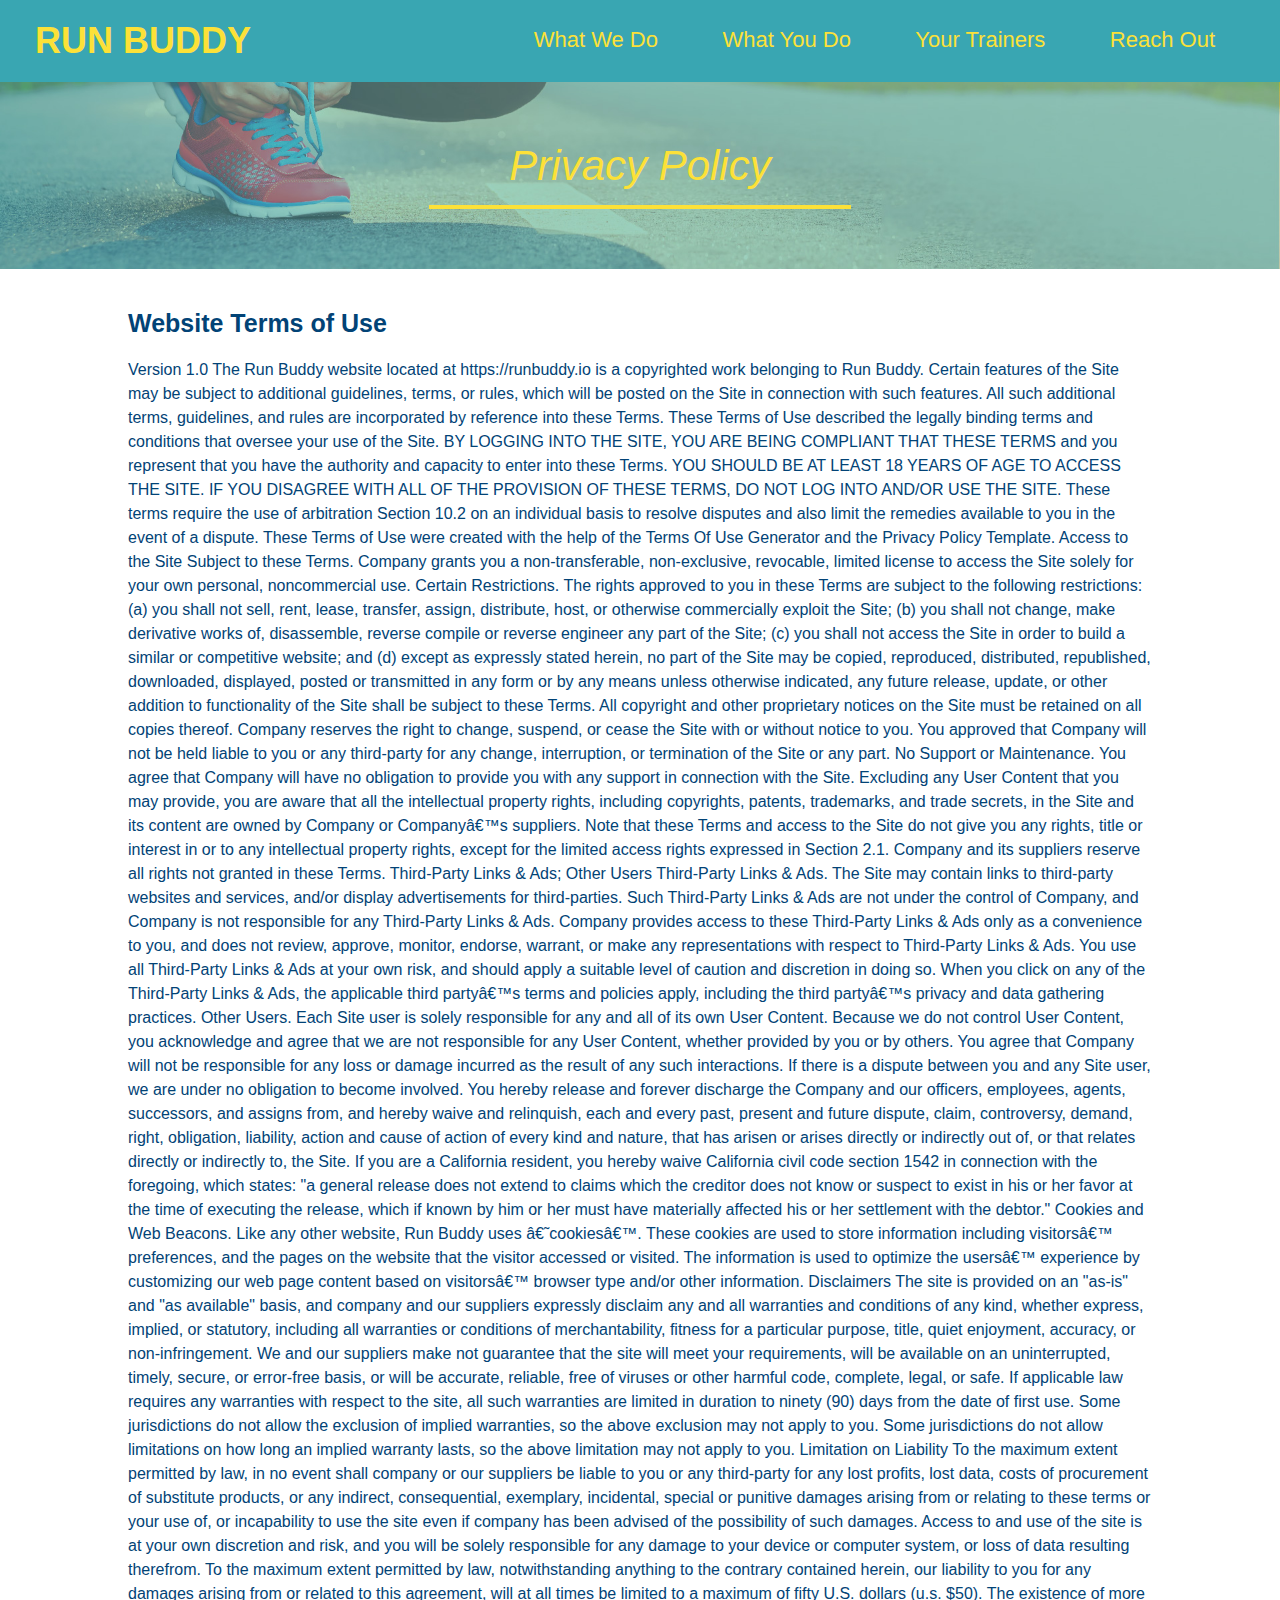
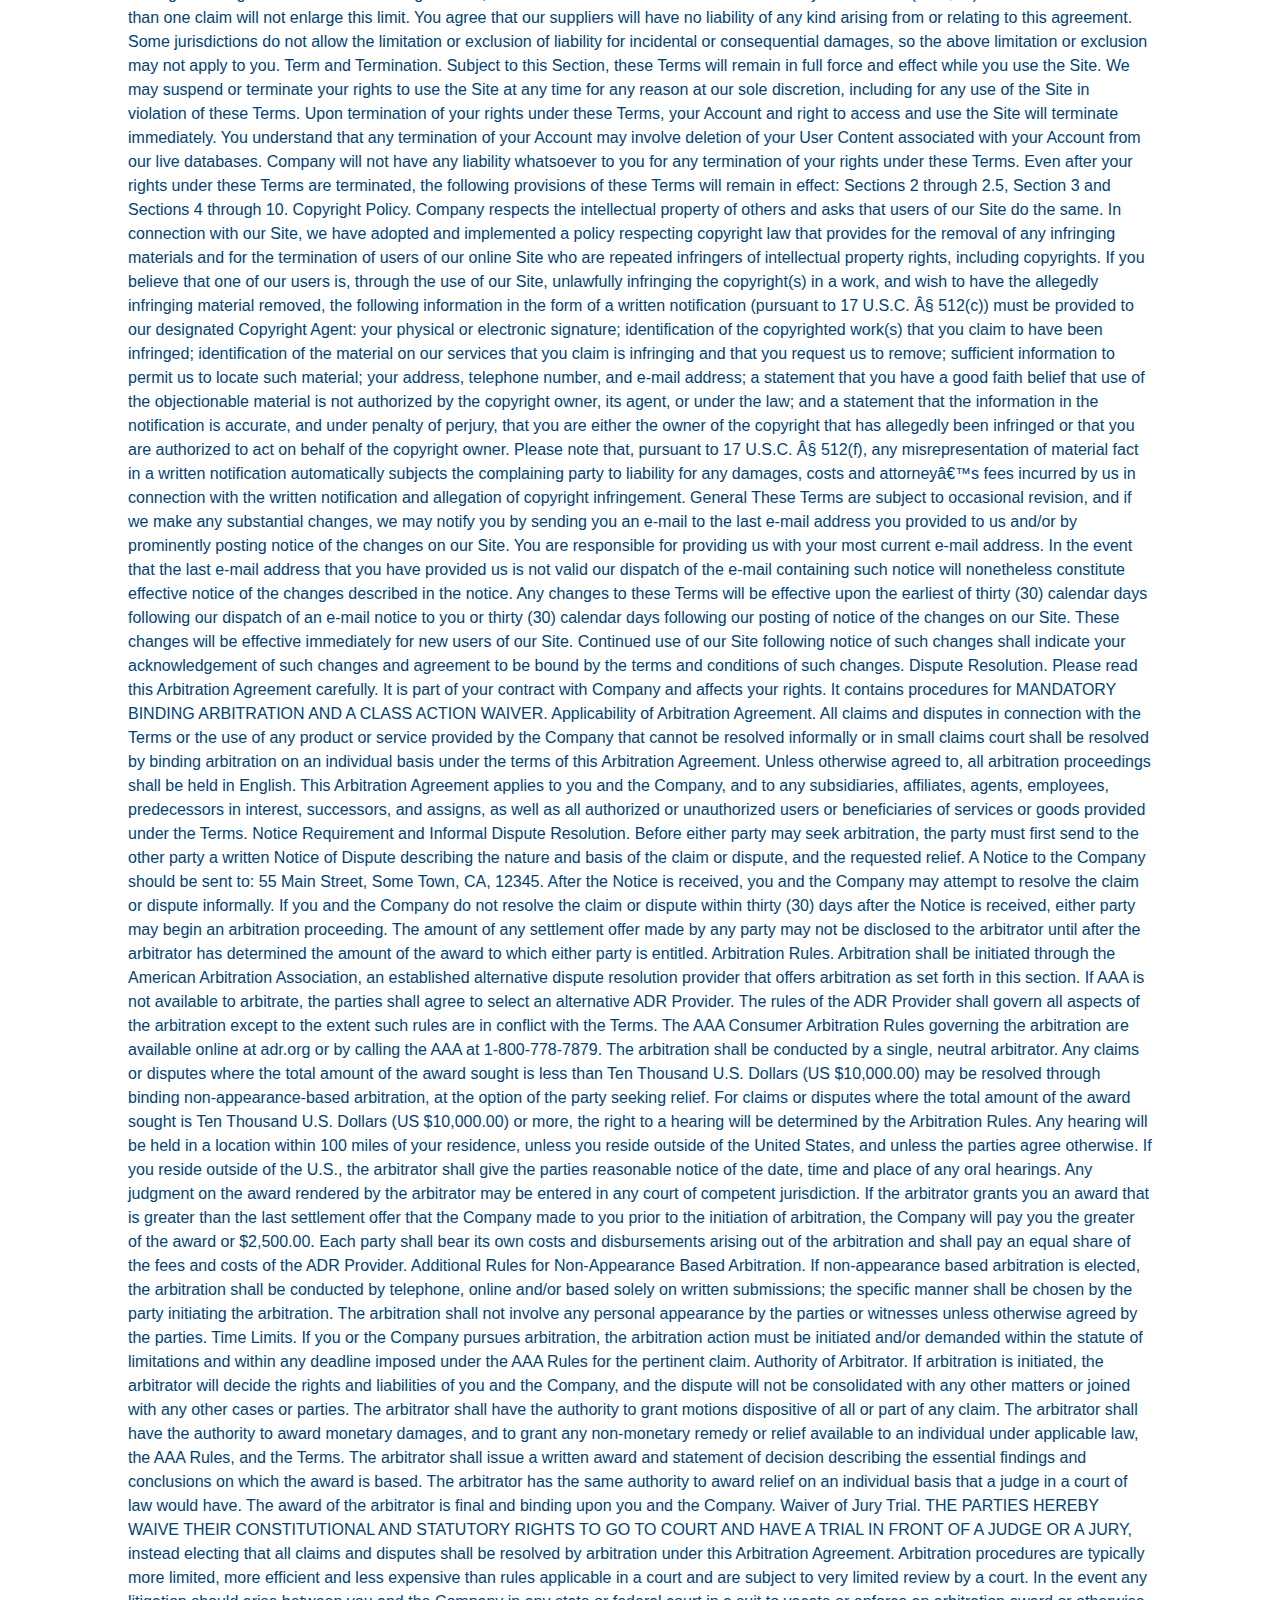
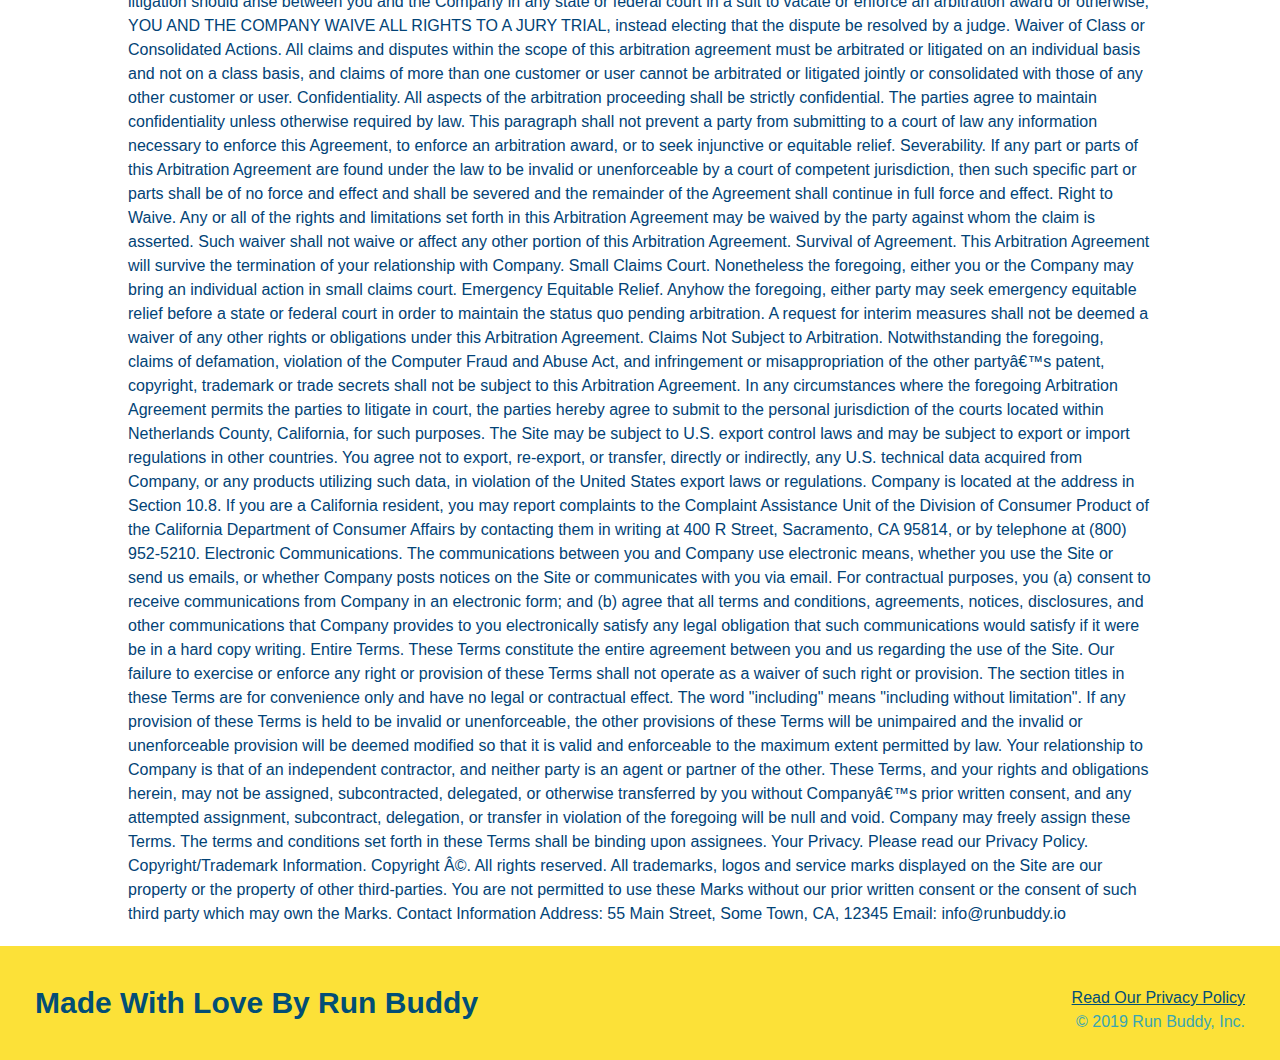
==== privacy-policy.html @ fd14d870 "first commit" ====
<!DOCTYPE html>
<html lang="en">
<head>
    <meta charset="UTF-8">
    <meta http-equiv="X-UA-Compatible" content="IE=edge">
    <meta name="viewport" content="width=device-width, initial-scale=1.0">
    <link rel="stylesheet" href="./assets/css/style.css" />
    <link rel="stylesheet" href="./assets/css/secondary-styles.css" />
    <title>Privacy Policy - Run Buddy</title>
</head>
<body>
    <header>
        <h1>
            <a href="/">RUN BUDDY</a>
        </h1>
        <nav>
            <ul>
                <li>
                    <a href="./index.html#What-We-Do">What We Do</a>
                </li>
                <li>
                    <a href="./index.html#What-You-Do">What You Do</a>
                </li>
                <li>
                    <a href="./index.html#Your-Trainers">Your Trainers</a>
                </li>
                <li>
                    <a href="./index.html#Reach-Out">Reach Out</a>
                </li>
            </ul>
        </nav>
    </header>

    <section class="hero">
        <h2 class="page-title">
            Privacy Policy
        </h2>
    </section>
        <article class="secondary-content">
           <h3> Website Terms of Use </h3>
<p>
Version 1.0

The Run Buddy website located at https://runbuddy.io is a copyrighted work belonging to Run Buddy. Certain features of the Site may be subject to additional guidelines, terms, or rules, which will be posted on the Site in connection with such features.

All such additional terms, guidelines, and rules are incorporated by reference into these Terms.

These Terms of Use described the legally binding terms and conditions that oversee your use of the Site. BY LOGGING INTO THE SITE, YOU ARE BEING COMPLIANT THAT THESE TERMS and you represent that you have the authority and capacity to enter into these Terms. YOU SHOULD BE AT LEAST 18 YEARS OF AGE TO ACCESS THE SITE. IF YOU DISAGREE WITH ALL OF THE PROVISION OF THESE TERMS, DO NOT LOG INTO AND/OR USE THE SITE.

These terms require the use of arbitration Section 10.2 on an individual basis to resolve disputes and also limit the remedies available to you in the event of a dispute. These Terms of Use were created with the help of the Terms Of Use Generator and the Privacy Policy Template.

Access to the Site
Subject to these Terms. Company grants you a non-transferable, non-exclusive, revocable, limited license to access the Site solely for your own personal, noncommercial use.

Certain Restrictions. The rights approved to you in these Terms are subject to the following restrictions: (a) you shall not sell, rent, lease, transfer, assign, distribute, host, or otherwise commercially exploit the Site; (b) you shall not change, make derivative works of, disassemble, reverse compile or reverse engineer any part of the Site; (c) you shall not access the Site in order to build a similar or competitive website; and (d) except as expressly stated herein, no part of the Site may be copied, reproduced, distributed, republished, downloaded, displayed, posted or transmitted in any form or by any means unless otherwise indicated, any future release, update, or other addition to functionality of the Site shall be subject to these Terms. All copyright and other proprietary notices on the Site must be retained on all copies thereof.

Company reserves the right to change, suspend, or cease the Site with or without notice to you. You approved that Company will not be held liable to you or any third-party for any change, interruption, or termination of the Site or any part.

No Support or Maintenance. You agree that Company will have no obligation to provide you with any support in connection with the Site.

Excluding any User Content that you may provide, you are aware that all the intellectual property rights, including copyrights, patents, trademarks, and trade secrets, in the Site and its content are owned by Company or Companyâ€™s suppliers. Note that these Terms and access to the Site do not give you any rights, title or interest in or to any intellectual property rights, except for the limited access rights expressed in Section 2.1. Company and its suppliers reserve all rights not granted in these Terms.

Third-Party Links & Ads; Other Users
Third-Party Links & Ads. The Site may contain links to third-party websites and services, and/or display advertisements for third-parties. Such Third-Party Links & Ads are not under the control of Company, and Company is not responsible for any Third-Party Links & Ads. Company provides access to these Third-Party Links & Ads only as a convenience to you, and does not review, approve, monitor, endorse, warrant, or make any representations with respect to Third-Party Links & Ads. You use all Third-Party Links & Ads at your own risk, and should apply a suitable level of caution and discretion in doing so. When you click on any of the Third-Party Links & Ads, the applicable third partyâ€™s terms and policies apply, including the third partyâ€™s privacy and data gathering practices.

Other Users. Each Site user is solely responsible for any and all of its own User Content. Because we do not control User Content, you acknowledge and agree that we are not responsible for any User Content, whether provided by you or by others. You agree that Company will not be responsible for any loss or damage incurred as the result of any such interactions. If there is a dispute between you and any Site user, we are under no obligation to become involved.

You hereby release and forever discharge the Company and our officers, employees, agents, successors, and assigns from, and hereby waive and relinquish, each and every past, present and future dispute, claim, controversy, demand, right, obligation, liability, action and cause of action of every kind and nature, that has arisen or arises directly or indirectly out of, or that relates directly or indirectly to, the Site. If you are a California resident, you hereby waive California civil code section 1542 in connection with the foregoing, which states: "a general release does not extend to claims which the creditor does not know or suspect to exist in his or her favor at the time of executing the release, which if known by him or her must have materially affected his or her settlement with the debtor."

Cookies and Web Beacons. Like any other website, Run Buddy uses â€˜cookiesâ€™. These cookies are used to store information including visitorsâ€™ preferences, and the pages on the website that the visitor accessed or visited. The information is used to optimize the usersâ€™ experience by customizing our web page content based on visitorsâ€™ browser type and/or other information.

Disclaimers
The site is provided on an "as-is" and "as available" basis, and company and our suppliers expressly disclaim any and all warranties and conditions of any kind, whether express, implied, or statutory, including all warranties or conditions of merchantability, fitness for a particular purpose, title, quiet enjoyment, accuracy, or non-infringement. We and our suppliers make not guarantee that the site will meet your requirements, will be available on an uninterrupted, timely, secure, or error-free basis, or will be accurate, reliable, free of viruses or other harmful code, complete, legal, or safe. If applicable law requires any warranties with respect to the site, all such warranties are limited in duration to ninety (90) days from the date of first use.

Some jurisdictions do not allow the exclusion of implied warranties, so the above exclusion may not apply to you. Some jurisdictions do not allow limitations on how long an implied warranty lasts, so the above limitation may not apply to you.

Limitation on Liability
To the maximum extent permitted by law, in no event shall company or our suppliers be liable to you or any third-party for any lost profits, lost data, costs of procurement of substitute products, or any indirect, consequential, exemplary, incidental, special or punitive damages arising from or relating to these terms or your use of, or incapability to use the site even if company has been advised of the possibility of such damages. Access to and use of the site is at your own discretion and risk, and you will be solely responsible for any damage to your device or computer system, or loss of data resulting therefrom.

To the maximum extent permitted by law, notwithstanding anything to the contrary contained herein, our liability to you for any damages arising from or related to this agreement, will at all times be limited to a maximum of fifty U.S. dollars (u.s. $50). The existence of more than one claim will not enlarge this limit. You agree that our suppliers will have no liability of any kind arising from or relating to this agreement.

Some jurisdictions do not allow the limitation or exclusion of liability for incidental or consequential damages, so the above limitation or exclusion may not apply to you.

Term and Termination. Subject to this Section, these Terms will remain in full force and effect while you use the Site. We may suspend or terminate your rights to use the Site at any time for any reason at our sole discretion, including for any use of the Site in violation of these Terms. Upon termination of your rights under these Terms, your Account and right to access and use the Site will terminate immediately. You understand that any termination of your Account may involve deletion of your User Content associated with your Account from our live databases. Company will not have any liability whatsoever to you for any termination of your rights under these Terms. Even after your rights under these Terms are terminated, the following provisions of these Terms will remain in effect: Sections 2 through 2.5, Section 3 and Sections 4 through 10.

Copyright Policy.
Company respects the intellectual property of others and asks that users of our Site do the same. In connection with our Site, we have adopted and implemented a policy respecting copyright law that provides for the removal of any infringing materials and for the termination of users of our online Site who are repeated infringers of intellectual property rights, including copyrights. If you believe that one of our users is, through the use of our Site, unlawfully infringing the copyright(s) in a work, and wish to have the allegedly infringing material removed, the following information in the form of a written notification (pursuant to 17 U.S.C. Â§ 512(c)) must be provided to our designated Copyright Agent:

your physical or electronic signature;
identification of the copyrighted work(s) that you claim to have been infringed;
identification of the material on our services that you claim is infringing and that you request us to remove;
sufficient information to permit us to locate such material; your address, telephone number, and e-mail address;
a statement that you have a good faith belief that use of the objectionable material is not authorized by the copyright owner, its agent, or under the law; and
a statement that the information in the notification is accurate, and under penalty of perjury, that you are either the owner of the copyright that has allegedly been infringed or that you are authorized to act on behalf of the copyright owner.
Please note that, pursuant to 17 U.S.C. Â§ 512(f), any misrepresentation of material fact in a written notification automatically subjects the complaining party to liability for any damages, costs and attorneyâ€™s fees incurred by us in connection with the written notification and allegation of copyright infringement.

General
These Terms are subject to occasional revision, and if we make any substantial changes, we may notify you by sending you an e-mail to the last e-mail address you provided to us and/or by prominently posting notice of the changes on our Site. You are responsible for providing us with your most current e-mail address. In the event that the last e-mail address that you have provided us is not valid our dispatch of the e-mail containing such notice will nonetheless constitute effective notice of the changes described in the notice. Any changes to these Terms will be effective upon the earliest of thirty (30) calendar days following our dispatch of an e-mail notice to you or thirty (30) calendar days following our posting of notice of the changes on our Site. These changes will be effective immediately for new users of our Site. Continued use of our Site following notice of such changes shall indicate your acknowledgement of such changes and agreement to be bound by the terms and conditions of such changes. Dispute Resolution. Please read this Arbitration Agreement carefully. It is part of your contract with Company and affects your rights. It contains procedures for MANDATORY BINDING ARBITRATION AND A CLASS ACTION WAIVER.

Applicability of Arbitration Agreement. All claims and disputes in connection with the Terms or the use of any product or service provided by the Company that cannot be resolved informally or in small claims court shall be resolved by binding arbitration on an individual basis under the terms of this Arbitration Agreement. Unless otherwise agreed to, all arbitration proceedings shall be held in English. This Arbitration Agreement applies to you and the Company, and to any subsidiaries, affiliates, agents, employees, predecessors in interest, successors, and assigns, as well as all authorized or unauthorized users or beneficiaries of services or goods provided under the Terms.

Notice Requirement and Informal Dispute Resolution. Before either party may seek arbitration, the party must first send to the other party a written Notice of Dispute describing the nature and basis of the claim or dispute, and the requested relief. A Notice to the Company should be sent to: 55 Main Street, Some Town, CA, 12345. After the Notice is received, you and the Company may attempt to resolve the claim or dispute informally. If you and the Company do not resolve the claim or dispute within thirty (30) days after the Notice is received, either party may begin an arbitration proceeding. The amount of any settlement offer made by any party may not be disclosed to the arbitrator until after the arbitrator has determined the amount of the award to which either party is entitled.

Arbitration Rules. Arbitration shall be initiated through the American Arbitration Association, an established alternative dispute resolution provider that offers arbitration as set forth in this section. If AAA is not available to arbitrate, the parties shall agree to select an alternative ADR Provider. The rules of the ADR Provider shall govern all aspects of the arbitration except to the extent such rules are in conflict with the Terms. The AAA Consumer Arbitration Rules governing the arbitration are available online at adr.org or by calling the AAA at 1-800-778-7879. The arbitration shall be conducted by a single, neutral arbitrator. Any claims or disputes where the total amount of the award sought is less than Ten Thousand U.S. Dollars (US $10,000.00) may be resolved through binding non-appearance-based arbitration, at the option of the party seeking relief. For claims or disputes where the total amount of the award sought is Ten Thousand U.S. Dollars (US $10,000.00) or more, the right to a hearing will be determined by the Arbitration Rules. Any hearing will be held in a location within 100 miles of your residence, unless you reside outside of the United States, and unless the parties agree otherwise. If you reside outside of the U.S., the arbitrator shall give the parties reasonable notice of the date, time and place of any oral hearings. Any judgment on the award rendered by the arbitrator may be entered in any court of competent jurisdiction. If the arbitrator grants you an award that is greater than the last settlement offer that the Company made to you prior to the initiation of arbitration, the Company will pay you the greater of the award or $2,500.00. Each party shall bear its own costs and disbursements arising out of the arbitration and shall pay an equal share of the fees and costs of the ADR Provider.

Additional Rules for Non-Appearance Based Arbitration. If non-appearance based arbitration is elected, the arbitration shall be conducted by telephone, online and/or based solely on written submissions; the specific manner shall be chosen by the party initiating the arbitration. The arbitration shall not involve any personal appearance by the parties or witnesses unless otherwise agreed by the parties.

Time Limits. If you or the Company pursues arbitration, the arbitration action must be initiated and/or demanded within the statute of limitations and within any deadline imposed under the AAA Rules for the pertinent claim.

Authority of Arbitrator. If arbitration is initiated, the arbitrator will decide the rights and liabilities of you and the Company, and the dispute will not be consolidated with any other matters or joined with any other cases or parties. The arbitrator shall have the authority to grant motions dispositive of all or part of any claim. The arbitrator shall have the authority to award monetary damages, and to grant any non-monetary remedy or relief available to an individual under applicable law, the AAA Rules, and the Terms. The arbitrator shall issue a written award and statement of decision describing the essential findings and conclusions on which the award is based. The arbitrator has the same authority to award relief on an individual basis that a judge in a court of law would have. The award of the arbitrator is final and binding upon you and the Company.

Waiver of Jury Trial. THE PARTIES HEREBY WAIVE THEIR CONSTITUTIONAL AND STATUTORY RIGHTS TO GO TO COURT AND HAVE A TRIAL IN FRONT OF A JUDGE OR A JURY, instead electing that all claims and disputes shall be resolved by arbitration under this Arbitration Agreement. Arbitration procedures are typically more limited, more efficient and less expensive than rules applicable in a court and are subject to very limited review by a court. In the event any litigation should arise between you and the Company in any state or federal court in a suit to vacate or enforce an arbitration award or otherwise, YOU AND THE COMPANY WAIVE ALL RIGHTS TO A JURY TRIAL, instead electing that the dispute be resolved by a judge.

Waiver of Class or Consolidated Actions. All claims and disputes within the scope of this arbitration agreement must be arbitrated or litigated on an individual basis and not on a class basis, and claims of more than one customer or user cannot be arbitrated or litigated jointly or consolidated with those of any other customer or user.

Confidentiality. All aspects of the arbitration proceeding shall be strictly confidential. The parties agree to maintain confidentiality unless otherwise required by law. This paragraph shall not prevent a party from submitting to a court of law any information necessary to enforce this Agreement, to enforce an arbitration award, or to seek injunctive or equitable relief.

Severability. If any part or parts of this Arbitration Agreement are found under the law to be invalid or unenforceable by a court of competent jurisdiction, then such specific part or parts shall be of no force and effect and shall be severed and the remainder of the Agreement shall continue in full force and effect.

Right to Waive. Any or all of the rights and limitations set forth in this Arbitration Agreement may be waived by the party against whom the claim is asserted. Such waiver shall not waive or affect any other portion of this Arbitration Agreement.

Survival of Agreement. This Arbitration Agreement will survive the termination of your relationship with Company.

Small Claims Court. Nonetheless the foregoing, either you or the Company may bring an individual action in small claims court.

Emergency Equitable Relief. Anyhow the foregoing, either party may seek emergency equitable relief before a state or federal court in order to maintain the status quo pending arbitration. A request for interim measures shall not be deemed a waiver of any other rights or obligations under this Arbitration Agreement.

Claims Not Subject to Arbitration. Notwithstanding the foregoing, claims of defamation, violation of the Computer Fraud and Abuse Act, and infringement or misappropriation of the other partyâ€™s patent, copyright, trademark or trade secrets shall not be subject to this Arbitration Agreement.

In any circumstances where the foregoing Arbitration Agreement permits the parties to litigate in court, the parties hereby agree to submit to the personal jurisdiction of the courts located within Netherlands County, California, for such purposes.

The Site may be subject to U.S. export control laws and may be subject to export or import regulations in other countries. You agree not to export, re-export, or transfer, directly or indirectly, any U.S. technical data acquired from Company, or any products utilizing such data, in violation of the United States export laws or regulations.

Company is located at the address in Section 10.8. If you are a California resident, you may report complaints to the Complaint Assistance Unit of the Division of Consumer Product of the California Department of Consumer Affairs by contacting them in writing at 400 R Street, Sacramento, CA 95814, or by telephone at (800) 952-5210.

Electronic Communications. The communications between you and Company use electronic means, whether you use the Site or send us emails, or whether Company posts notices on the Site or communicates with you via email. For contractual purposes, you (a) consent to receive communications from Company in an electronic form; and (b) agree that all terms and conditions, agreements, notices, disclosures, and other communications that Company provides to you electronically satisfy any legal obligation that such communications would satisfy if it were be in a hard copy writing.

Entire Terms. These Terms constitute the entire agreement between you and us regarding the use of the Site. Our failure to exercise or enforce any right or provision of these Terms shall not operate as a waiver of such right or provision. The section titles in these Terms are for convenience only and have no legal or contractual effect. The word "including" means "including without limitation". If any provision of these Terms is held to be invalid or unenforceable, the other provisions of these Terms will be unimpaired and the invalid or unenforceable provision will be deemed modified so that it is valid and enforceable to the maximum extent permitted by law. Your relationship to Company is that of an independent contractor, and neither party is an agent or partner of the other. These Terms, and your rights and obligations herein, may not be assigned, subcontracted, delegated, or otherwise transferred by you without Companyâ€™s prior written consent, and any attempted assignment, subcontract, delegation, or transfer in violation of the foregoing will be null and void. Company may freely assign these Terms. The terms and conditions set forth in these Terms shall be binding upon assignees.

Your Privacy. Please read our Privacy Policy.

Copyright/Trademark Information. Copyright Â©. All rights reserved. All trademarks, logos and service marks displayed on the Site are our property or the property of other third-parties. You are not permitted to use these Marks without our prior written consent or the consent of such third party which may own the Marks.

Contact Information
Address: 55 Main Street, Some Town, CA, 12345

Email: info@runbuddy.io
</p>
        </article>

    <footer>
        <h2>Made With Love By Run Buddy</h2>

        <div>
            <a href="./privacy-policy.html">Read Our Privacy Policy</a><br />
            &copy; 2019 Run Buddy, Inc.
        </div>

    </footer>
</body>
</html>
---- assets/css/style.css ----
* {
  margin: 0;
  padding: 0;
  box-sizing: border-box;
}

body {
  color: #39a6b2;
  font-family: Helvetica, Arial, sans-serif;
}

header {
  padding: 20px 35px;
  background-color: #39a6b2;
}

header h1 {
  font-weight: bold;
  font-size: 36px;
  color: #fce138;
  margin: 0;
  display: inline;
}

header a {
  text-decoration: none;
  color: #fce138;
}

header nav {
  float: right;
  margin: 7px 0;
}

header nav ul li {
  display: inline;
}

header nav ul li a {
  margin: 0 30px;
  font-weight: lighter;
  font-size: 22px;
}

footer {
  background: #fce138;
  width: 100%;
  padding: 40px 35px;
}

footer h2 {
  display: inline;
  color: #024e76;
  font-size: 30px;
  margin: 0;
}

footer div {
  float: right;
  line-height: 1.5;
  text-align: right;
}

footer a {
  color: #024e76;
}

section {
  padding: 60px;
}

/* Hero Style Start */
.hero {
  background-image: url("../images/hero-bg.jpg");
  height: 600px;
  background-size: cover;
  background-position: center;
  position: relative;
}

.hero-form {
  background-color: #fce138;
  padding: 20px;
  width: 500px;
  color: #024e76;
  border: solid 3px #024e76;
  position: absolute;
  bottom: 120px;
  right: 140px;
}

.hero-form p {
  margin: 5px 0 15px 0;
}

.hero-form h3 {
  font-size: 24px;
  margin: 0;
}

.form-input {
  border: 1px solid #024e76;
  display: block;
  padding: 7px 15px;
  font-size: 16px;
  color: #024e76;
  width: 100%;
  margin-bottom: 15px;
}

.hero-form label {
  margin: 0 5px;
}

.hero-form button {
  color: #fce138;
  background-color: #024e76;
  border: none;
  padding: 10px 20px;
  font-size: 16px;
}


/* Hero Style End */
/* what we do style */
.intro {
  text-align: center;
}

.intro p {
  line-height: 1.7;
  color: #39a6b2;
  width: 80%;
  font-size: 20px;
  margin: 0 auto;
}
/* what you do style */

.steps {
  text-align: center;
  background: #fce138;
}


.section-title {
  font-size: 55px;
  color: #024e76;
  margin-bottom: 35px;
  padding: 0 100px 20px 100px;
  display: inline-block;
  border-bottom: 3px solid;
}

.primary-border {
  border-color: #fce138;
}

.secondary-border {
  border-color: #39a6b2;
}
.steps div {
  margin-bottom: 80px;
}

.steps img {
  width: 15%;
  margin: 10px 0;
}

.steps h3 {
  color:#024e76;
  font-size: 46px;
  margin-top: 10px;
}

.steps span {
  font-size: 38px;
}

/* Trainer style start */

.trainers {
  text-align: center;
}

.trainer {
  width: 900px;
  margin: 0 auto 30px auto;
  background: #024e76;
  color: #fce138;
  overflow: auto;
}

.trainer img {
  width: 35%;
  float: left;
}

.trainer-bio {
  padding: 35px;
  float: left;
  width: 65%;
}

.text-left {
  text-align: left;
}

.text-right {
  text-align: right;
}

.trainer-bio h3 {
  font-size: 32px;
  margin-bottom: 8px;
}

.trainer-bio h4 {
  font-weight: lighter;
  font-size: 26px;
  margin-bottom: 25px;
}

.trainer-bio p {
  font-size: 17px;
  line-height: 1.3;
}

/* reach out style start */

.contact {
  background-color: #024e76;
  text-align: center;
}

.contact h2 {
  color: #fce138;
}

.contact-info iframe {
  width: 400px;
  height: 400px;
}

.contact-info div {
  width: 420px;
  display: inline-block;
  vertical-align: top;
  text-align: left;
  margin: 30px 0 0 60px;
  color: white;
}

.contact-info h3 {
  color: #fce138;
  font-size: 32px;
}

.contact-info p, .contact-info address {
  margin: 20px 0;
  line-height: 1.5;
  font-size: 20px;
  font-style: normal;
}

.contact-info a {
  color: #fce138;
}
---- assets/css/secondary-styles.css ----
.hero {
    background-position: bottom;
    height: auto;
    text-align: center;
    margin-bottom: 40px;
  }

.page-title {
    color: #fce138;
    display: inline-block;
    border-bottom: 4px solid #fce138;
    padding: 0px 80px 15px 80px;
    font-weight: normal;
    font-size: 42px;
    font-style: italic;
}

.secondary-content {
    width: 80%;
    margin: 0 auto;
    color: #024376;
}
.secondary-content h3 {
    font-size: 25px;
    margin: 20px 0px;
}

.secondary-content p {
    font-size: 16px;
    line-height: 1.5;
    margin: 20px 0;
}

.secondary-content ul {
    margin: 15px 20px;
}

.secondary-content li {
    color: #39a6b2;
    margin: 10px 0;
}
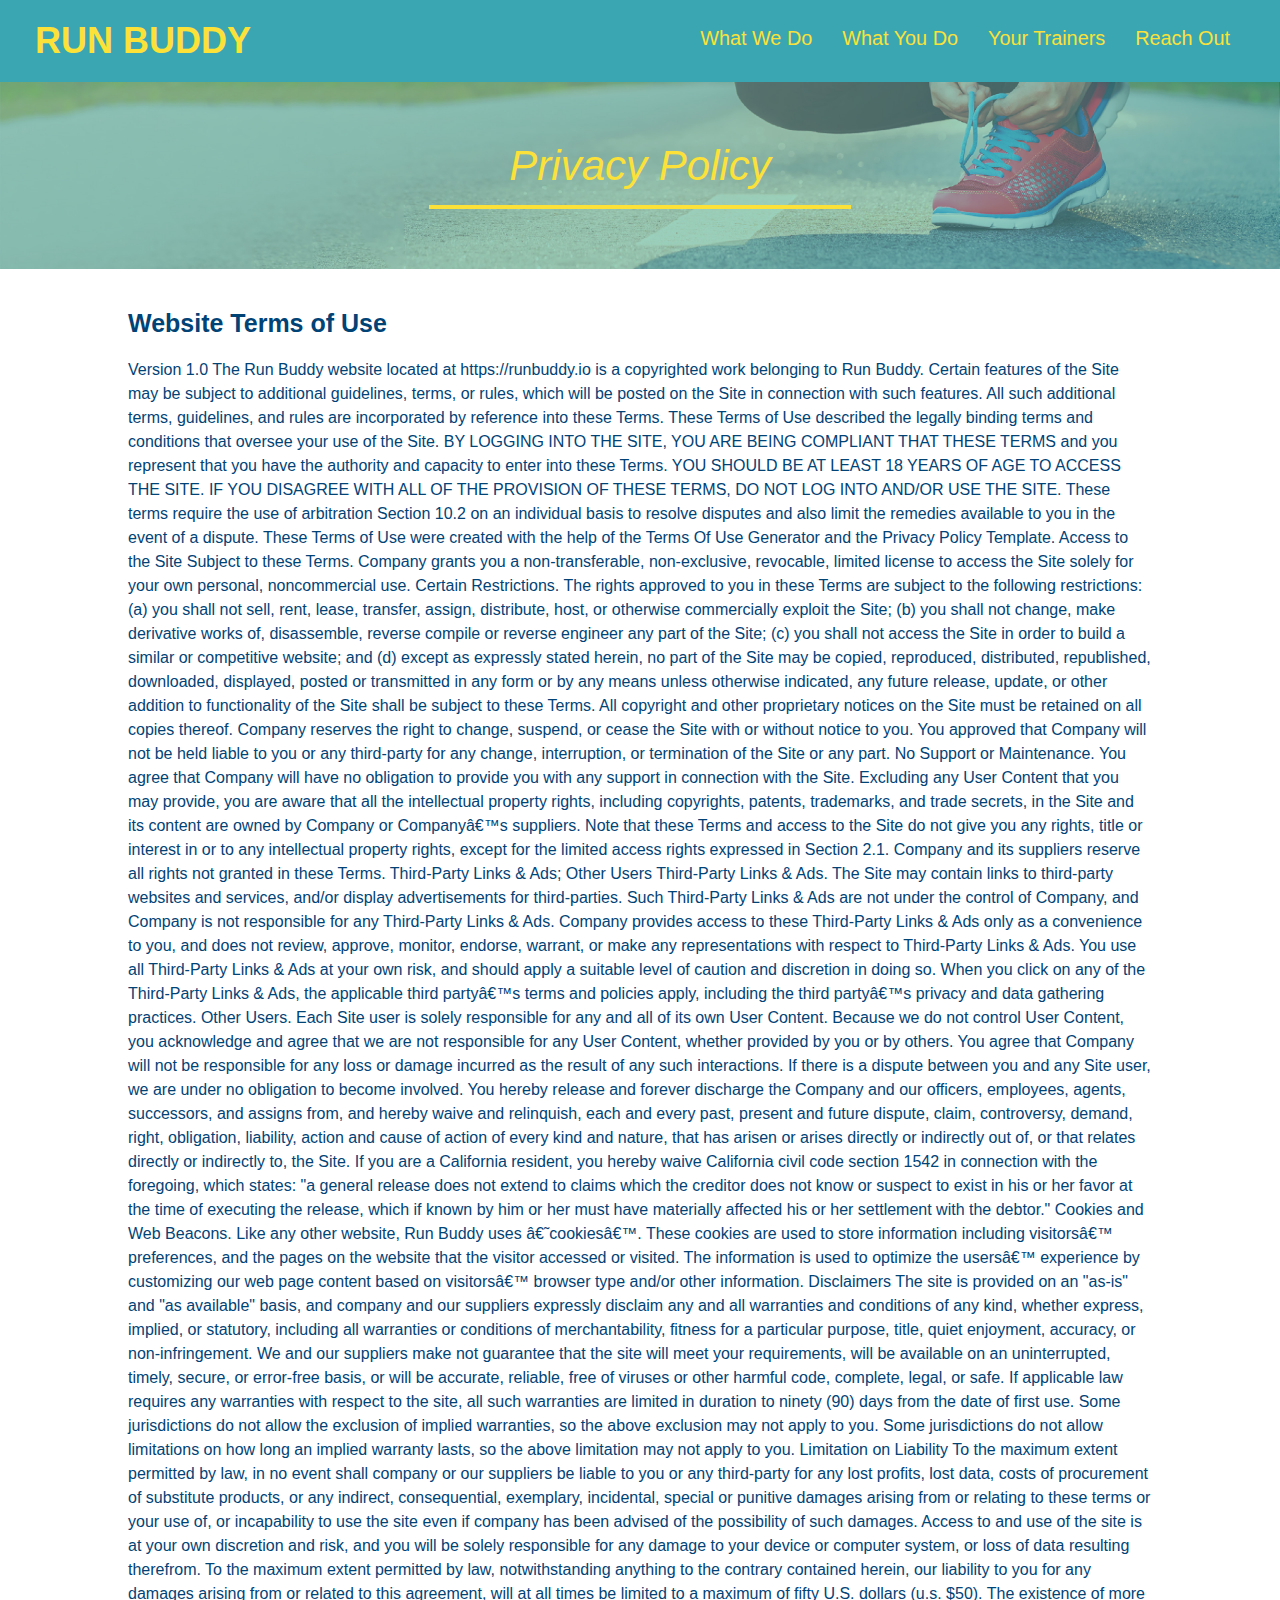
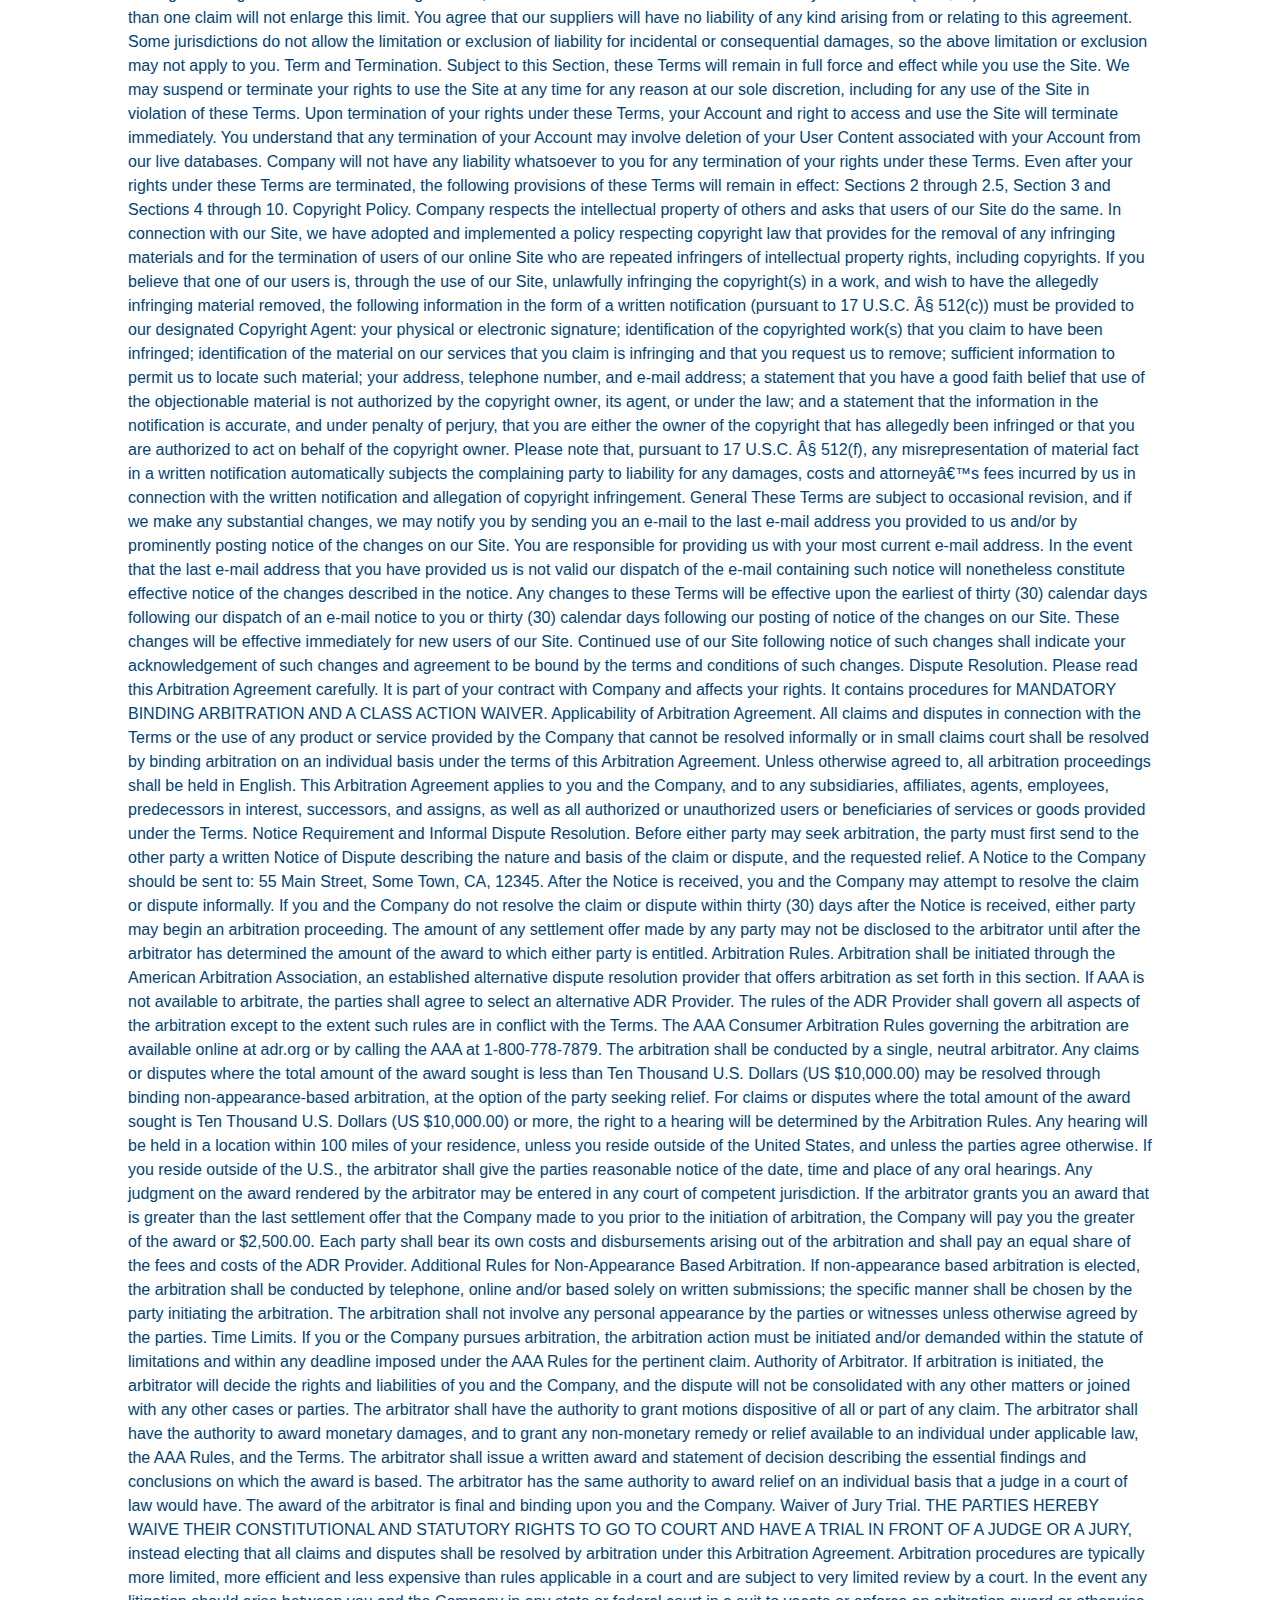
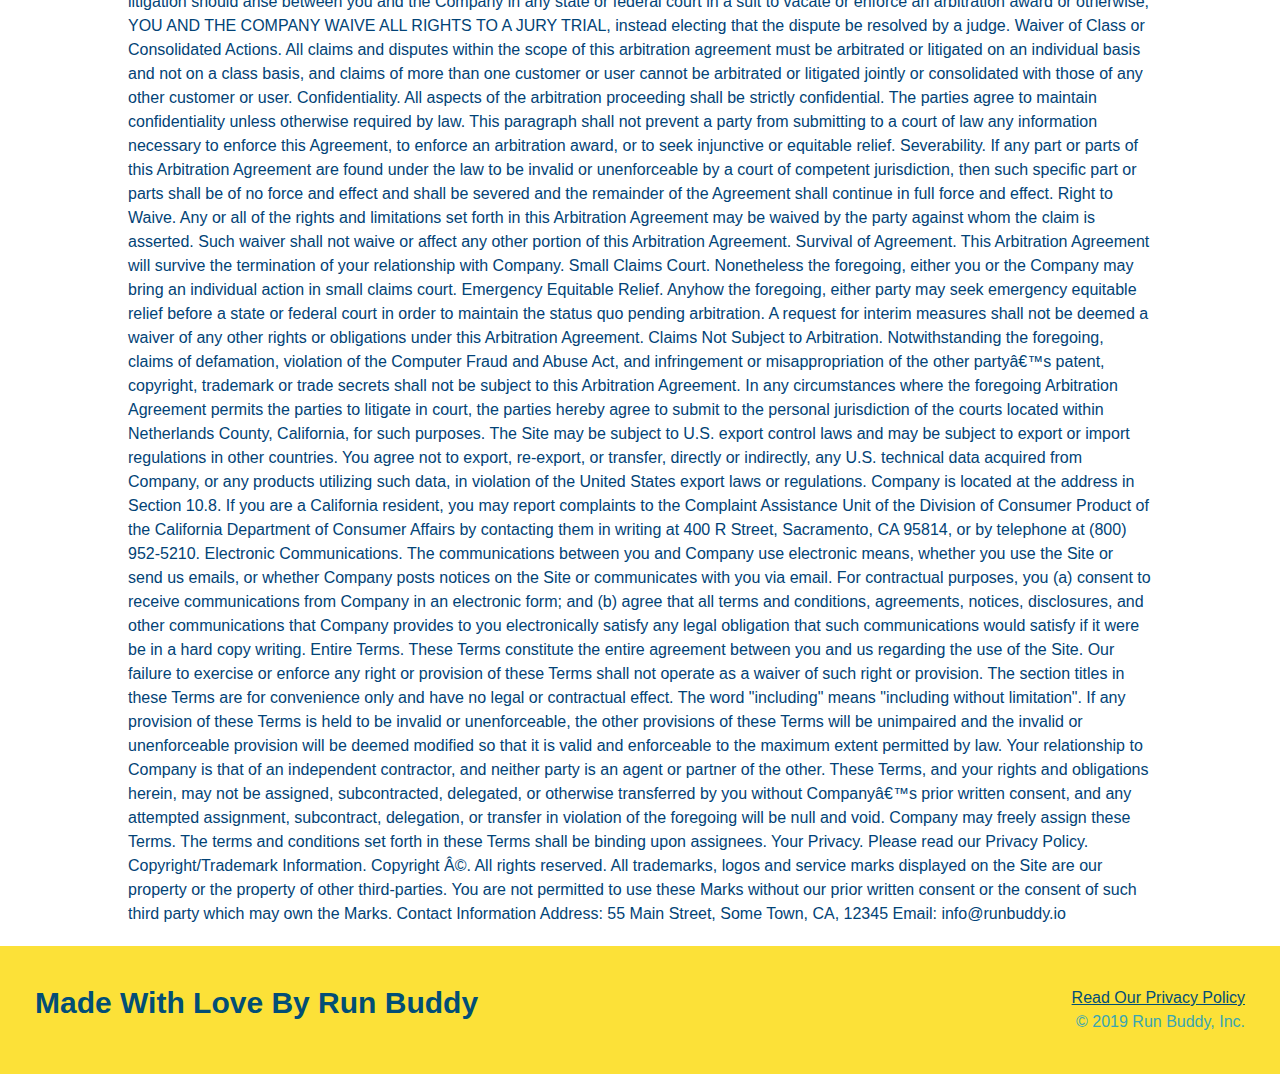
==== commit b063aeba: "added media queries" ====
--- a/privacy-policy.html
+++ b/privacy-policy.html
@@ -1,6 +1,7 @@
 <!DOCTYPE html>
 <html lang="en">
 <head>
+    <meta name="viewport" content="width=device-width", initial-scale="1.0" />
     <meta charset="UTF-8">
     <meta http-equiv="X-UA-Compatible" content="IE=edge">
     <meta name="viewport" content="width=device-width, initial-scale=1.0">
--- a/assets/css/style.css
+++ b/assets/css/style.css
@@ -9,9 +9,40 @@
   font-family: Helvetica, Arial, sans-serif;
 }
 
+section {
+  padding: 60px;
+}
+
+.section-title {
+  font-size: 55px;
+  color: #024e76;
+  border-bottom: 3px solid;
+  padding-bottom: 20px;
+  text-align: center;
+  margin: 0 auto 35px auto;
+  width: 50%;
+}
+
+.primary-border {
+  border-color: #fce138;
+}
+
+.secondary-border {
+  border-color: #39a6b2;
+}
+
+.flex-row {
+  display: flex;
+}
+
+/* general css end */
+/* header css start */
 header {
   padding: 20px 35px;
   background-color: #39a6b2;
+  display: flex;
+  justify-content: space-between;
+  flex-wrap: wrap;
 }
 
 header h1 {
@@ -19,7 +50,6 @@
   font-size: 36px;
   color: #fce138;
   margin: 0;
-  display: inline;
 }
 
 header a {
@@ -28,35 +58,40 @@
 }
 
 header nav {
-  float: right;
   margin: 7px 0;
 }
 
-header nav ul li {
-  display: inline;
+header nav ul {
+  display: flex;
+  flex-wrap: wrap;
+  justify-content: space-between;
+  align-items: center;
+  list-style: none;
 }
 
 header nav ul li a {
-  margin: 0 30px;
+  padding: 10px 15px;
   font-weight: lighter;
-  font-size: 22px;
-}
-
+  font-size: 1.55vw;
+}
+/* header css end */
+/* footer css start */
 footer {
   background: #fce138;
   width: 100%;
   padding: 40px 35px;
+  display: flex;
+  justify-content: space-between;
+  flex-wrap: wrap;
 }
 
 footer h2 {
-  display: inline;
   color: #024e76;
   font-size: 30px;
   margin: 0;
 }
 
 footer div {
-  float: right;
   line-height: 1.5;
   text-align: right;
 }
@@ -64,29 +99,27 @@
 footer a {
   color: #024e76;
 }
-
-section {
-  padding: 60px;
-}
+/* footer css end */
 
 /* Hero Style Start */
 .hero {
   background-image: url("../images/hero-bg.jpg");
-  height: 600px;
   background-size: cover;
-  background-position: center;
-  position: relative;
+  display: flex;
+  justify-content: center;
+  flex-wrap: wrap;
 }
 
 .hero-form {
   background-color: #fce138;
   padding: 20px;
-  width: 500px;
+  width: 40%;
+  margin: 3.5%;
   color: #024e76;
   border: solid 3px #024e76;
-  position: absolute;
   bottom: 120px;
   right: 140px;
+  align-items: flex-start;
 }
 
 .hero-form p {
@@ -120,12 +153,22 @@
   font-size: 16px;
 }
 
-
+.hero-cta {
+  width: 35%;
+  text-align: right;
+  margin: 3.5%;
+  color: #fff;
+  font-size: 18px;
+  line-height: 1.2;
+}
+
+.hero-cta h2 {
+  font-style: italic;
+  font-size: 55px;
+  color: #fce138;
+}
 /* Hero Style End */
 /* what we do style */
-.intro {
-  text-align: center;
-}
 
 .intro p {
   line-height: 1.7;
@@ -133,73 +176,87 @@
   width: 80%;
   font-size: 20px;
   margin: 0 auto;
-}
+  text-align: center;
+}
+/* what we do end */
 /* what you do style */
 
 .steps {
-  text-align: center;
   background: #fce138;
 }
 
-
-.section-title {
-  font-size: 55px;
-  color: #024e76;
-  margin-bottom: 35px;
-  padding: 0 100px 20px 100px;
-  display: inline-block;
-  border-bottom: 3px solid;
-}
-
-.primary-border {
-  border-color: #fce138;
-}
-
-.secondary-border {
-  border-color: #39a6b2;
-}
-.steps div {
-  margin-bottom: 80px;
-}
-
-.steps img {
-  width: 15%;
-  margin: 10px 0;
-}
-
-.steps h3 {
+.step {
+  margin: 50px auto;
+  padding-bottom: 50px;
+  width: 80%;
+  border-bottom: 1px solid #39a6b2;
+  display: flex;
+  flex-wrap: wrap;
+  align-items: center;
+  justify-content: space-between;
+}
+
+.step-text {
+  flex: 12;
+}
+
+.step-text p {
+  font-size: 18px;
+}
+
+.step h3 {
   color:#024e76;
   font-size: 46px;
-  margin-top: 10px;
-}
-
-.steps span {
-  font-size: 38px;
-}
-
+  flex: 1 30%;
+}
+
+.step-text h4 {
+  font-size: 26px;
+  line-height: 1.5;
+  color: #024e76;
+}
+
+.step-info {
+  flex: 2 70%;
+  display: flex;
+  flex-wrap: wrap;
+  align-items: center;
+}
+
+.step-img {
+  flex: 1 12%;
+  margin-right: 20px;
+}
+
+.step-img {
+  max-width: 100%;
+}
+
+/* what you do end */
 /* Trainer style start */
 
 .trainers {
-  text-align: center;
+  width: 100%;
+  margin: 0 auto;
+  display: flex;
+  flex-wrap: wrap;
+  justify-content: space-around;
 }
 
 .trainer {
-  width: 900px;
-  margin: 0 auto 30px auto;
+  margin: 20px;
   background: #024e76;
   color: #fce138;
-  overflow: auto;
+  flex: 1;
 }
 
 .trainer img {
-  width: 35%;
-  float: left;
+  width: 100%;
 }
 
 .trainer-bio {
-  padding: 35px;
-  float: left;
-  width: 65%;
+  padding: 25px;
+  line-height: 1.3;
 }
 
 .text-left {
@@ -211,43 +268,45 @@
 }
 
 .trainer-bio h3 {
-  font-size: 32px;
-  margin-bottom: 8px;
+  font-size: 28px;
 }
 
 .trainer-bio h4 {
   font-weight: lighter;
-  font-size: 26px;
-  margin-bottom: 25px;
+  font-size: 22px;
+  margin-bottom: 15px;
 }
 
 .trainer-bio p {
   font-size: 17px;
-  line-height: 1.3;
-}
-
+}
+
+/* trainer style end */
 /* reach out style start */
 
 .contact {
   background-color: #024e76;
-  text-align: center;
 }
 
 .contact h2 {
   color: #fce138;
 }
 
+.contact-info {
+  display: flex;
+  justify-content: space-between;
+  flex-wrap: wrap;
+}
+
+.contact-info > * {
+  flex: 1;
+  margin: 15px;
+}
 .contact-info iframe {
-  width: 400px;
-  height: 400px;
+  height: 300px;
 }
 
 .contact-info div {
-  width: 420px;
-  display: inline-block;
-  vertical-align: top;
-  text-align: left;
-  margin: 30px 0 0 60px;
   color: white;
 }
 
@@ -259,10 +318,48 @@
 .contact-info p, .contact-info address {
   margin: 20px 0;
   line-height: 1.5;
-  font-size: 20px;
+  font-size: 16px;
   font-style: normal;
 }
 
 .contact-info a {
   color: #fce138;
+}
+
+.contact-form input, .contact-form textarea {
+  border: 1px solid #024e76;
+  display: block;
+  padding: 7px 15px;
+  font-size: 16px;
+  color: #024e76;
+  width: 100%;
+  margin-bottom: 15px;
+  margin-top: 5px;
+}
+
+.contact-form button {
+  width: 100%;
+  border: none;
+  background: #fce138;
+  color: #024e76;
+  text-align: center;
+  padding: 15px 0;
+  font-size: 16px;
+}
+/* reach out css end */
+
+
+/* MEDIA QUERY FOR SMALLER DESKTOP SCREENS AND SMALLER */
+@media screen and (max-width: 980px) {
+
+}
+
+/* MEDIA QUERY FOR TABLETS AND SMALLER */
+@media screen and (max-width: 768px) {
+
+}
+
+/* MEDIA QUERY FOR MOBILE PHONES AND SMALLER */
+@media screen and (max-width: 575px) {
+  
 }